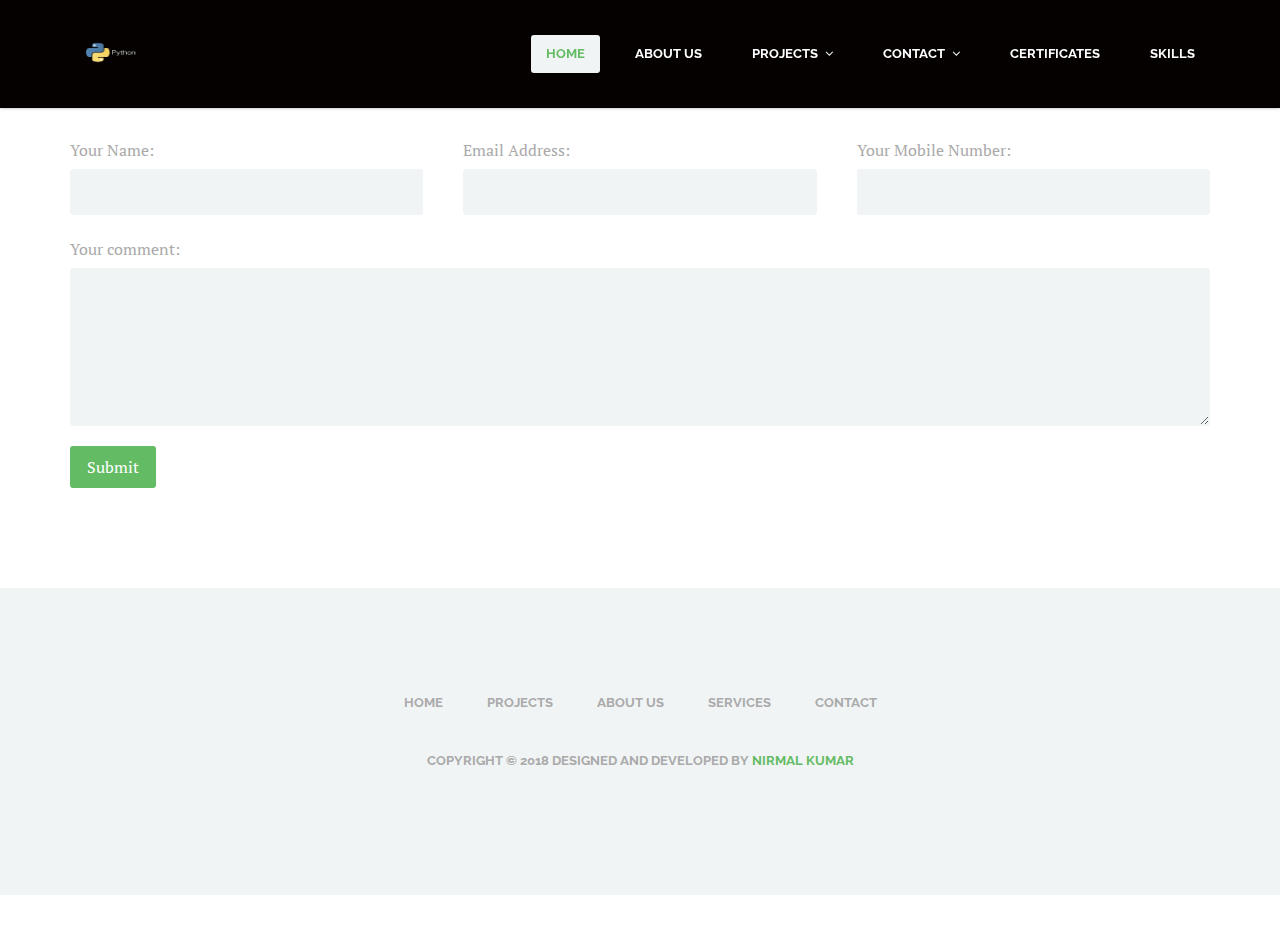
==== certificate.html @ b0254607 "first commit" ====
<!DOCTYPE html>
<html lang="en-US">
<head>
    <meta charset="UTF-8">
    <meta name="viewport" content="width=device-width, initial-scale=1 maximum-scale=1">
    <title>MY-portfolio</title>
    <meta name="keywords" content="">
	<meta name="description" content="">
    <meta name="author" content="dhirsingh.com">
    
	<!-- Google Fonts -->
	<link rel="stylesheet" href="https://cdnjs.cloudflare.com/ajax/libs/font-awesome/6.5.1/css/all.min.css" integrity="sha512-DTOQO9RWCH3ppGqcWaEA1BIZOC6xxalwEsw9c2QQeAIftl+Vegovlnee1c9QX4TctnWMn13TZye+giMm8e2LwA==" crossorigin="anonymous" referrerpolicy="no-referrer" />
	<link href="http://fonts.googleapis.com/css?family=PT+Serif:400,700,400italic,700itali" rel="stylesheet">
	<link href="http://fonts.googleapis.com/css?family=Raleway:400,900,800,700,500,200,100,600" rel="stylesheet">

	<!-- Stylesheets -->
	<link rel="stylesheet" href="./bootstrap/bootstrap.css">
	<link rel="stylesheet" href="./css/misc.css">
	<link rel="stylesheet" href="./css/green-scheme.css">
	
	<!-- JavaScripts -->
	<script src="./js/jquery-1.10.2.min.js"></script>
	<script src="./js/jquery-migrate-1.2.1.min.js"></script>

	<link rel="shortcut icon" href="./images//includes/Python-01 (2).png" type="image/x-icon" />

</head>
<body>

	<div class="confetti">
		<div class="confetti-piece"></div>
		<div class="confetti-piece"></div>
		<div class="confetti-piece"></div>
		<div class="confetti-piece"></div>
		<div class="confetti-piece"></div>
		<div class="confetti-piece"></div>
		<div class="confetti-piece"></div>
		<div class="confetti-piece"></div>
		<div class="confetti-piece"></div>
		<div class="confetti-piece"></div>
		<div class="confetti-piece"></div>
		<div class="confetti-piece"></div>
		<div class="confetti-piece"></div>
	</div>

    <div id="responsive_menu" class="responsive_menu" style="display: none;">
        <ul class="main_menu">
            <li><a href="index.html">Home</a></li>
            <li><a href="#">My-projects</a>
				<li><a href="#about">About-us</a>
            	<ul>
            		<li><a href="#">Excel</a></li>
            		<li><a href="#">Power-Bi</a></li>
            		<li><a href="#">Python</a></li>
            	</ul>
            </li>
            <li><a href="#">How to reach-</a>
				<ul>
					<li><a href="mailto:sjoni6168@gmail.com">Email</a></li>
				<li><a href="tel:7742870218">Call</a></li>
              <li><a href="whatsapp://send?text=hye dhirender singh..!&phone=+917742870218">Whatsapp</a></li>
				</ul>
            </li>
            <li><a href="./certificate.html">Certificates</a></li>
            <li><a href="#skills">Skills</a></li>
        </ul> 
    </div> 

	<header class="site-header clearfix">
		<div class="container">

			<div class="row">

				<div class="col-md-12">

					<div class="pull-left logo">
						<a href="index.html">
							<img style="width: 83px;
							height: 34px " src="./images/logoMain.png" alt="img">
						</a>
					</div>

					<div class="main-navigation pull-right">

						<nav class="main-nav visible-md visible-lg">
							<ul class="sf-menu">
								<li class="active"><a href="index.html">Home</a></li>
								<li><a href="#about">About us</a></li>
					            <li><a href="#">Projects</a>
					            	<ul>
					            		<li><a href="#">Excel-project</a></li>
					            		<li><a href="#">Python-project</a></li>
					            		<li><a href="#">Power-Bi projects</a></li>
					            	</ul>
					            </li>
					            <li><a href="#">Contact</a>
									<ul>
										<li><a href="mailto:sjoni6168@gmail.com">Email</a></li>
										<li><a href="tel:7742870218">Call</a></li>
                                        <li><a href="whatsapp://send?text=hye i am dhirender singh..!&phone=+917742870218">Whatsapp</a></li>
									</ul>
					            </li>
					            <li><a href="./certificate.html">Certificates</a></li>
					            <li><a href="#skills">Skills</a></li>
							</ul> 
						</nav> 

						
					    <div class="responsive-navigation visible-sm visible-xs">
					        <a id="open" onclick="Open()"  class="menu-toggle-btn">
					            <i class="fa fa-bars"></i>
					        </a>
							<a id="close" style="display: none;" onclick="Close()" class="menu-toggle-btn">
								<i class="fa-solid fa-xmark"></i>
					        </a>
					    </div> 

					</div> 

				</div> 

			</div> 

		</div>
	</header>
	
	  <section style="margin-top: 50px;" id="enquiry">
		<div class="container">
			<div class="row">
				<div class="col-md-12">
					<div class="comment-form">
						<h3 style="font-weight: 700;">Leave a Enquiry..</h3>
						<div class="widget-inner">
							<form action="mailto:sjoni6168@gmail.com" method="post" enctype="text/plain">
							<div class="row">
								<div class="col-md-4">
									<p>
										<label for="name-id">Your Name:</label>
										<input type="text" id="name-id" name="name: ">
									</p>
								</div>
								<div class="col-md-4">
									<p>
										<label for="email-id">Email Address:</label>
										<input type="text" id="email-id" name="email: ">
									</p>
								</div>
								<div class="col-md-4">
									<p>
										<label for="site-id">Your Mobile Number:</label>
										<input type="text" id="site-id" name="Mobile number: ">
									</p>
								</div>
							</div>
							<div class="row">
								<div class="col-md-12">
									<p>
										<label for="comment">Your comment:</label>
										<textarea name="comment" id="comment" rows="5"></textarea>
									</p>
								</div>
							</div>
							<div class="row">
								<div class="col-md-12">
									<input class="mainBtn" type="submit"  value="Submit" id="submit">
								</div>
							</div>
							</form>
						</div> <!-- /.widget-inner -->
					</div> <!-- /.widget-main -->
				</div> <!-- /.col-md-12 -->
			</div> <!-- /.row -->
		</div> <!-- /.col-md-8 -->
	</div>
	  </section>
	  

	<footer  class="site-footer">
		<div class="container">
			<div class="row">
				<div class="col-md-12">
					<nav class="footer-nav clearfix">
						<ul class="footer-menu">
							<li><a href="index.html">Home</a></li>
							<li><a href="#">Projects</a></li>
							<li><a href="#">About us</a></li>
							<li><a href="#">Services</a></li>
							<li><a href="tel:7742870218">Contact</a></li>
						</ul> <!-- /.footer-menu -->
					</nav> <!-- /.footer-nav -->
				</div> <!-- /.col-md-12 -->
			</div> <!-- /.row -->
			<div class="row">
				<div class="col-md-12">
					<p class="copyright-text">Copyright &copy; 2018 Designed And Developed by <a href="tel:8053088725">Nirmal kumar</a></p>
				</div> <!-- /.col-md-12 -->
			</div> <!-- /.row -->
		</div> <!-- /.container -->
	</footer> <!-- /.site-footer -->
	<script>
		function Open(){
			const opendata = document.getElementById("open")
			const closedata = document.getElementById("close")
			const data = document.getElementById("responsive_menu")
			data.style.display = "block"
		  closedata.style.display = "block"
		  opendata.style.display = "none"
		  
		}

		function Close(){
			const opendata = document.getElementById("open")
			const closedata = document.getElementById("close")
			const data = document.getElementById("responsive_menu")
			data.style.display = "none"
			closedata.style.display = "none"
			opendata.style.display = "block"
			
		}

	</script>
	<script src="js/min/plugins.min.js"></script>
	<script src="js/min/medigo-custom.min.js"></script>
</body>
</html>
---- css/misc.css ----
.owl-carousel .owl-wrapper:after{content:".";display:block;clear:both;visibility:hidden;line-height:0;height:0}.owl-carousel{display:none;position:relative;width:100%;-ms-touch-action:pan-y}.owl-carousel .owl-wrapper{display:none;position:relative;-webkit-transform:translate3d(0px, 0px, 0px)}.owl-carousel .owl-wrapper-outer{overflow:hidden;position:relative;width:100%}.owl-carousel .owl-wrapper-outer.autoHeight{-webkit-transition:height 500ms ease-in-out;-moz-transition:height 500ms ease-in-out;-ms-transition:height 500ms ease-in-out;-o-transition:height 500ms ease-in-out;transition:height 500ms ease-in-out}.owl-carousel .owl-item{float:left}.owl-controls .owl-page,.owl-controls .owl-buttons div{cursor:pointer}.owl-controls{-webkit-user-select:none;-khtml-user-select:none;-moz-user-select:none;-ms-user-select:none;user-select:none;-webkit-tap-highlight-color:transparent}.grabbing{cursor:url(../images/grabbing.png) 8 8,move}.owl-carousel .owl-wrapper,.owl-carousel .owl-item{-webkit-backface-visibility:hidden;-moz-backface-visibility:hidden;-ms-backface-visibility:hidden;-webkit-transform:translate3d(0, 0, 0);-moz-transform:translate3d(0, 0, 0);-ms-transform:translate3d(0, 0, 0)}.owl-theme .owl-controls{margin-top:10px;text-align:center}.owl-theme .owl-controls .owl-buttons div{color:#31373a;display:inline-block;zoom:1;*display:inline;background:#fff;filter:Alpha(Opacity=30);opacity:0.3;-webkit-transition:all 0.2s ease-in-out;-moz-transition:all 0.2s ease-in-out;-ms-transition:all 0.2s ease-in-out;-o-transition:all 0.2s ease-in-out;transition:all 0.2s ease-in-out}.owl-theme .owl-controls.clickable .owl-buttons div:hover{filter:Alpha(Opacity=100);opacity:1;text-decoration:none}.owl-theme .owl-controls .owl-page{display:inline-block;zoom:1;*display:inline}.owl-theme .owl-controls .owl-page span{display:block;width:12px;height:12px;margin:5px 7px;filter:Alpha(Opacity=50);opacity:0.5;-webkit-border-radius:20px;-moz-border-radius:20px;border-radius:20px;background:#869791}.owl-theme .owl-controls .owl-page.active span,.owl-theme .owl-controls.clickable .owl-page:hover span{filter:Alpha(Opacity=100);opacity:1}.owl-theme .owl-controls .owl-page span.owl-numbers{height:auto;width:auto;color:#FFF;padding:2px 10px;font-size:12px;-webkit-border-radius:30px;-moz-border-radius:30px;border-radius:30px}.owl-item.loading{min-height:150px;background:url(../images/AjaxLoader.gif) no-repeat center center}.owl-origin{-webkit-perspective:1200px;-webkit-perspective-origin-x:50%;-webkit-perspective-origin-y:50%;-moz-perspective:1200px;-moz-perspective-origin-x:50%;-moz-perspective-origin-y:50%;perspective:1200px}.owl-fade-out{z-index:10;-webkit-animation:fadeOut .7s both ease;-moz-animation:fadeOut .7s both ease;animation:fadeOut .7s both ease}.owl-fade-in{-webkit-animation:fadeIn .7s both ease;-moz-animation:fadeIn .7s both ease;animation:fadeIn .7s both ease}.owl-backSlide-out{-webkit-animation:backSlideOut 1s both ease;-moz-animation:backSlideOut 1s both ease;animation:backSlideOut 1s both ease}.owl-backSlide-in{-webkit-animation:backSlideIn 1s both ease;-moz-animation:backSlideIn 1s both ease;animation:backSlideIn 1s both ease}.owl-goDown-out{-webkit-animation:scaleToFade .7s ease both;-moz-animation:scaleToFade .7s ease both;animation:scaleToFade .7s ease both}.owl-goDown-in{-webkit-animation:goDown .6s ease both;-moz-animation:goDown .6s ease both;animation:goDown .6s ease both}.owl-fadeUp-in{-webkit-animation:scaleUpFrom .5s ease both;-moz-animation:scaleUpFrom .5s ease both;animation:scaleUpFrom .5s ease both}.owl-fadeUp-out{-webkit-animation:scaleUpTo .5s ease both;-moz-animation:scaleUpTo .5s ease both;animation:scaleUpTo .5s ease both}@-webkit-keyframes empty{0%{opacity:1}}@-moz-keyframes empty{0%{opacity:1}}@keyframes empty{0%{opacity:1}}@-webkit-keyframes fadeIn{0%{opacity:0}100%{opacity:1}}@-moz-keyframes fadeIn{0%{opacity:0}100%{opacity:1}}@keyframes fadeIn{0%{opacity:0}100%{opacity:1}}@-webkit-keyframes fadeOut{0%{opacity:1}100%{opacity:0}}@-moz-keyframes fadeOut{0%{opacity:1}100%{opacity:0}}@keyframes fadeOut{0%{opacity:1}100%{opacity:0}}@-webkit-keyframes backSlideOut{25%{opacity:.5;-webkit-transform:translateZ(-500px)}75%{opacity:.5;-webkit-transform:translateZ(-500px) translateX(-200%)}100%{opacity:.5;-webkit-transform:translateZ(-500px) translateX(-200%)}}@-moz-keyframes backSlideOut{25%{opacity:.5;-moz-transform:translateZ(-500px)}75%{opacity:.5;-moz-transform:translateZ(-500px) translateX(-200%)}100%{opacity:.5;-moz-transform:translateZ(-500px) translateX(-200%)}}@keyframes backSlideOut{25%{opacity:.5;transform:translateZ(-500px)}75%{opacity:.5;transform:translateZ(-500px) translateX(-200%)}100%{opacity:.5;transform:translateZ(-500px) translateX(-200%)}}@-webkit-keyframes backSlideIn{0%,25%{opacity:.5;-webkit-transform:translateZ(-500px) translateX(200%)}75%{opacity:.5;-webkit-transform:translateZ(-500px)}100%{opacity:1;-webkit-transform:translateZ(0) translateX(0)}}@-moz-keyframes backSlideIn{0%,25%{opacity:.5;-moz-transform:translateZ(-500px) translateX(200%)}75%{opacity:.5;-moz-transform:translateZ(-500px)}100%{opacity:1;-moz-transform:translateZ(0) translateX(0)}}@keyframes backSlideIn{0%,25%{opacity:.5;transform:translateZ(-500px) translateX(200%)}75%{opacity:.5;transform:translateZ(-500px)}100%{opacity:1;transform:translateZ(0) translateX(0)}}@-webkit-keyframes scaleToFade{to{opacity:0;-webkit-transform:scale(0.8)}}@-moz-keyframes scaleToFade{to{opacity:0;-moz-transform:scale(0.8)}}@keyframes scaleToFade{to{opacity:0;transform:scale(0.8)}}@-webkit-keyframes goDown{from{-webkit-transform:translateY(-100%)}}@-moz-keyframes goDown{from{-moz-transform:translateY(-100%)}}@keyframes goDown{from{transform:translateY(-100%)}}@-webkit-keyframes scaleUpFrom{from{opacity:0;-webkit-transform:scale(1.5)}}@-moz-keyframes scaleUpFrom{from{opacity:0;-moz-transform:scale(1.5)}}@keyframes scaleUpFrom{from{opacity:0;transform:scale(1.5)}}@-webkit-keyframes scaleUpTo{to{opacity:0;-webkit-transform:scale(1.5)}}@-moz-keyframes scaleUpTo{to{opacity:0;-moz-transform:scale(1.5)}}@keyframes scaleUpTo{to{opacity:0;transform:scale(1.5)}}.bx-wrapper{position:relative;margin:0 auto;padding:0;*zoom:1}.bx-wrapper img{max-width:100%;display:block}.bx-wrapper .bx-viewport{left:-5px}.bx-wrapper .bx-pager,.bx-wrapper .bx-controls-auto{position:absolute;width:100%}.bx-wrapper .bx-loading{min-height:50px;height:100%;width:100%;position:absolute;top:0;left:0;z-index:2000}.bx-wrapper .bx-pager{text-align:center}.bx-wrapper .bx-pager .bx-pager-item,.bx-wrapper .bx-controls-auto .bx-controls-auto-item{display:inline-block;*zoom:1;*display:inline}.bx-wrapper .bx-controls.bx-has-controls-auto.bx-has-pager .bx-pager{text-align:left;width:80%}.bx-wrapper .bx-controls.bx-has-controls-auto.bx-has-pager .bx-controls-auto{right:0;width:35px}/*! fancyBox v2.1.5 fancyapps.com | fancyapps.com/fancybox/#license */.fancybox-wrap,.fancybox-skin,.fancybox-outer,.fancybox-inner,.fancybox-image,.fancybox-wrap iframe,.fancybox-wrap object,.fancybox-nav,.fancybox-nav span,.fancybox-tmp{padding:0;margin:0;border:0;outline:none;vertical-align:top}.fancybox-wrap{position:absolute;top:0;left:0;z-index:99999}.fancybox-skin{position:relative;background:#fff;color:#444;text-shadow:none}.fancybox-opened{z-index:99999}.fancybox-outer,.fancybox-inner{position:relative}.fancybox-inner{overflow:hidden}.fancybox-type-iframe .fancybox-inner{-webkit-overflow-scrolling:touch}.fancybox-error{color:#444;font:14px/20px "Helvetica Neue",Helvetica,Arial,sans-serif;margin:0;padding:5px;white-space:nowrap}.fancybox-image,.fancybox-iframe{display:block;width:100%;height:100%}.fancybox-image{max-width:100%;max-height:100%}#fancybox-loading,.fancybox-close,.fancybox-prev span,.fancybox-next span{background-image:url("../images/fancybox_sprite.png")}#fancybox-loading{position:fixed;top:50%;left:50%;margin-top:-22px;margin-left:-22px;background-position:0 -108px;opacity:0.8;cursor:pointer;z-index:99999}#fancybox-loading div{width:44px;height:44px;background:url("../images/fancybox_loading.gif") center center no-repeat}.fancybox-close{position:absolute;top:-18px;right:-18px;width:36px;height:36px;cursor:pointer;z-index:99999}.fancybox-nav{position:absolute;top:0;width:40%;height:100%;cursor:pointer;text-decoration:none;background:transparent url("../images/blank.gif");-webkit-tap-highlight-color:transparent;z-index:99999}.fancybox-prev{left:0}.fancybox-next{right:0}.fancybox-nav span{position:absolute;top:50%;width:36px;height:34px;margin-top:-18px;cursor:pointer;z-index:99999;visibility:hidden}.fancybox-prev span{left:10px;background-position:0 -36px}.fancybox-next span{right:10px;background-position:0 -72px}.fancybox-nav:hover span{visibility:visible}.fancybox-tmp{position:absolute;top:-99999px;left:-99999px;visibility:hidden;max-width:99999px;max-height:99999px;overflow:visible !important}.fancybox-lock{overflow:hidden !important;width:auto}.fancybox-lock body{overflow:hidden !important}.fancybox-lock-test{overflow-y:hidden !important}.fancybox-overlay{position:absolute;top:0;left:0;overflow:hidden;display:none;z-index:99998;background:rgba(0,0,0,0.9)}.fancybox-overlay-fixed{position:fixed;bottom:0;right:0}.fancybox-lock .fancybox-overlay{overflow:auto;overflow-y:scroll}.fancybox-title{visibility:hidden;font-weight:normal;position:relative;text-shadow:none;z-index:99999}.fancybox-opened .fancybox-title{visibility:visible}.fancybox-title-float-wrap{position:absolute;bottom:0;right:50%;margin-bottom:-35px;z-index:99999;text-align:center}.fancybox-title-float-wrap .child{display:inline-block;margin-right:-100%;padding:2px 20px;background:transparent;background:rgba(0,0,0,0.8);color:#FFF;font-weight:bold;line-height:24px;white-space:nowrap}.fancybox-title-outside-wrap{position:relative;margin-top:10px;color:#fff}.fancybox-title-inside-wrap{padding-top:10px}.fancybox-title-over-wrap{position:absolute;bottom:0;left:0;color:#fff;padding:10px;background:#000;background:rgba(0,0,0,0.8)}@media only screen and (-webkit-min-device-pixel-ratio: 1.5), only screen and (min--moz-device-pixel-ratio: 1.5), only screen and (min-device-pixel-ratio: 1.5){#fancybox-loading,.fancybox-close,.fancybox-prev span,.fancybox-next span{background-image:url("../images/fancybox_sprite@2x.png");background-size:44px 152px}#fancybox-loading div{background-image:url("../images/fancybox_loading@2x.gif");background-size:24px 24px}}.flex-container a:active,.flexslider a:active,.flex-container a:focus,.flexslider a:focus{outline:none}.slides,.flex-control-nav,.flex-direction-nav{margin:0;padding:0;list-style:none}@font-face{font-family:'FontAwesome';src:url("../bootstrap/fonts/fontawesome-webfont.eot");src:url("../bootstrap/fonts/fontawesome-webfont.eot?#iefix") format("embedded-opentype"),url("../bootstrap/fonts/fontawesome-webfont.woff") format("woff"),url("../bootstrap/fonts/fontawesome-webfont.ttf") format("truetype"),url("../bootstrap/fonts/fontawesome-webfont.svg#fontawesome-webfont") format("svg");font-weight:normal;font-style:normal}.flexslider{margin:0;padding:0}.flexslider .slides>li{display:none;-webkit-backface-visibility:hidden}.flexslider .slides img{width:100%;display:block}.flex-pauseplay span{text-transform:capitalize}.slides:after{content:"\0020";display:block;clear:both;visibility:hidden;line-height:0;height:0}html[xmlns] .slides{display:block}* html .slides{height:1%}.no-js .slides>li:first-child{display:block}.flexslider{position:relative;zoom:1}.flex-viewport{max-height:2000px;-webkit-transition:all 1s ease;-moz-transition:all 1s ease;-o-transition:all 1s ease;transition:all 1s ease}.loading .flex-viewport{max-height:300px}.flexslider .slides{zoom:1}.carousel li{margin-right:5px}.flex-direction-nav{*height:0}.flex-direction-nav a{display:block;margin:-22px 0 0;position:absolute;top:50%;z-index:10;cursor:pointer}.flex-direction-nav .flex-prev{left:0px}.flex-direction-nav .flex-next{right:0px;text-align:right}.flexslider:hover .flex-prev{opacity:1;left:0}.flexslider:hover .flex-next{opacity:1;right:0}.flexslider:hover .flex-next:hover,.flexslider:hover .flex-prev:hover{opacity:1}.flex-direction-nav .flex-disabled{opacity:0 !important;filter:alpha(opacity=0);cursor:default}.flex-direction-nav a:before{font-family:"FontAwesome";font-size:40px;display:inline-block;content:'\f104'}.flex-direction-nav a.flex-next:before{content:'\f105'}.flex-pauseplay a{display:block;width:20px;height:20px;position:absolute;bottom:5px;left:10px;opacity:0.8;z-index:10;overflow:hidden;cursor:pointer;color:#000}.flex-pauseplay a:before{font-family:"FontAwesome";font-size:20px;display:inline-block;content:'\f004'}.flex-pauseplay a:hover{opacity:1}.flex-pauseplay a.flex-play:before{content:'\f003'}.flex-control-nav{width:100%;position:absolute;bottom:-40px;text-align:center}.flex-control-nav li{margin:0 6px;display:inline-block;zoom:1;*display:inline}.flex-control-paging li a{width:11px;height:11px;display:block;background:#666;background:rgba(0,0,0,0.5);cursor:pointer;text-indent:-9999px;-webkit-border-radius:20px;-moz-border-radius:20px;-o-border-radius:20px;border-radius:20px;-webkit-box-shadow:inset 0 0 3px rgba(0,0,0,0.3);-moz-box-shadow:inset 0 0 3px rgba(0,0,0,0.3);-o-box-shadow:inset 0 0 3px rgba(0,0,0,0.3);box-shadow:inset 0 0 3px rgba(0,0,0,0.3)}.flex-control-paging li a:hover{background:#333;background:rgba(0,0,0,0.7)}.flex-control-paging li a.flex-active{background:#000;background:rgba(0,0,0,0.9);cursor:default}.flex-control-thumbs{margin:5px 0 0;position:static;overflow:hidden}.flex-control-thumbs li{width:25%;float:left;margin:0}.flex-control-thumbs img{width:100%;display:block;opacity:.7;cursor:pointer}.flex-control-thumbs img:hover{opacity:1}.flex-control-thumbs .flex-active{opacity:1;cursor:default}@media screen and (max-width: 860px){.flex-direction-nav .flex-prev{opacity:1;left:10px}.flex-direction-nav .flex-next{opacity:1;right:10px}}
---- css/green-scheme.css ----
html{scroll-behavior: smooth;}


/* celbrate................................ */
.confetti {
  display: flex;
  justify-content: center;
  align-items: center;
  position: absolute;
  width: 100%;
  height: 100%;
  overflow: hidden;
  z-index: 1000;
}
.confetti-piece {
  position: absolute;
  width: 10px;
  height: 30px;
  background: #ffd300;
  top: 0;
  opacity: 0;
}
.confetti-piece:nth-child(1) {
  left: 7%;
  -webkit-transform: rotate(-40deg);
  -webkit-animation: makeItRain 1000ms infinite ease-out;
  -webkit-animation-delay: 182ms;
  -webkit-animation-duration: 1116ms;
}
.confetti-piece:nth-child(2) {
  left: 14%;
  -webkit-transform: rotate(4deg);
  -webkit-animation: makeItRain 1000ms infinite ease-out;
  -webkit-animation-delay: 161ms;
  -webkit-animation-duration: 1076ms;
}
.confetti-piece:nth-child(3) {
  left: 21%;
  -webkit-transform: rotate(-51deg);
  -webkit-animation: makeItRain 1000ms infinite ease-out;
  -webkit-animation-delay: 481ms;
  -webkit-animation-duration: 1103ms;
}
.confetti-piece:nth-child(4) {
  left: 28%;
  -webkit-transform: rotate(61deg);
  -webkit-animation: makeItRain 1000ms infinite ease-out;
  -webkit-animation-delay: 334ms;
  -webkit-animation-duration: 708ms;
}
.confetti-piece:nth-child(5) {
  left: 35%;
  -webkit-transform: rotate(-52deg);
  -webkit-animation: makeItRain 1000ms infinite ease-out;
  -webkit-animation-delay: 302ms;
  -webkit-animation-duration: 776ms;
}
.confetti-piece:nth-child(6) {
  left: 42%;
  -webkit-transform: rotate(38deg);
  -webkit-animation: makeItRain 1000ms infinite ease-out;
  -webkit-animation-delay: 180ms;
  -webkit-animation-duration: 1168ms;
}
.confetti-piece:nth-child(7) {
  left: 49%;
  -webkit-transform: rotate(11deg);
  -webkit-animation: makeItRain 1000ms infinite ease-out;
  -webkit-animation-delay: 395ms;
  -webkit-animation-duration: 1200ms;
}
.confetti-piece:nth-child(8) {
  left: 56%;
  -webkit-transform: rotate(49deg);
  -webkit-animation: makeItRain 1000ms infinite ease-out;
  -webkit-animation-delay: 14ms;
  -webkit-animation-duration: 887ms;
}
.confetti-piece:nth-child(9) {
  left: 63%;
  -webkit-transform: rotate(-72deg);
  -webkit-animation: makeItRain 1000ms infinite ease-out;
  -webkit-animation-delay: 149ms;
  -webkit-animation-duration: 805ms;
}
.confetti-piece:nth-child(10) {
  left: 70%;
  -webkit-transform: rotate(10deg);
  -webkit-animation: makeItRain 1000ms infinite ease-out;
  -webkit-animation-delay: 351ms;
  -webkit-animation-duration: 1059ms;
}
.confetti-piece:nth-child(11) {
  left: 77%;
  -webkit-transform: rotate(4deg);
  -webkit-animation: makeItRain 1000ms infinite ease-out;
  -webkit-animation-delay: 307ms;
  -webkit-animation-duration: 1132ms;
}
.confetti-piece:nth-child(12) {
  left: 84%;
  -webkit-transform: rotate(42deg);
  -webkit-animation: makeItRain 1000ms infinite ease-out;
  -webkit-animation-delay: 464ms;
  -webkit-animation-duration: 776ms;
}
.confetti-piece:nth-child(13) {
  left: 91%;
  -webkit-transform: rotate(-72deg);
  -webkit-animation: makeItRain 1000ms infinite ease-out;
  -webkit-animation-delay: 429ms;
  -webkit-animation-duration: 818ms;
}
.confetti-piece:nth-child(odd) {
  background: #7431e8;
}
.confetti-piece:nth-child(even) {
  z-index: 1;
}
.confetti-piece:nth-child(4n) {
  width: 5px;
  height: 12px;
  -webkit-animation-duration: 2000ms;
}
.confetti-piece:nth-child(3n) {
  width: 3px;
  height: 10px;
  -webkit-animation-duration: 2500ms;
  -webkit-animation-delay: 1000ms;
}
.confetti-piece:nth-child(4n-7) {
background: red;
}
@-webkit-keyframes makeItRain {
  from {opacity: 0;}
  50% {opacity: 1;}
  to {-webkit-transform: translateY(350px);}
}

:root {--header-height: 3rem;
  --font-semi: 600;
  --hue-color: 224;
  --first-color: #f43e3e;
  --second-color: #300d0d;
  --body-font: 'Poppins', sans-serif;
  --big-font-size: 2rem;
  --h2-font-size: 1.25rem;
  --normal-font-size: 0.938rem;
  --smaller-font-size: 0.75rem;
  --mb-2: 1rem;
  --mb-4: 2rem;
  --mb-5: 2.5rem;
  --mb-6: 3rem;
  --z-back: -10;
  --z-fixed: 100;}
/* skilss ..........................*/
.skills__container {
  row-gap: 2rem;
  text-align: center;
}
.skills__subtitle {
  margin-bottom: var(--mb-2);
}
.skills__text {
  margin-bottom: var(--mb-4);
}
.skills__data {
  display: flex;
  justify-content: space-between;
  align-items: center;
  position: relative;
  font-weight: var(--font-semi);
  padding: 0.5rem 1rem;
  margin-bottom: var(--mb-4);
  border-radius: 0.5rem;
  box-shadow: 0px 4px 25px rgba(14, 36, 49, 0.15);
}
.skills__icon {
  font-size: 2rem;
  margin-right: var(--mb-2);
  color: var(--first-color);
}
.skills__names {
  display: flex;
  align-items: center;
}
.skills__bar {
  position: absolute;
  left: 0;
  bottom: 0;
  background-color: var(--first-color);
  height: 0.25rem;
  border-radius: 0.5rem;
  z-index: var(--z-back);
}
.skills__html {
  width: 95%;
}
.skills__css {
  width: 85%;
}
.skills__js {
  width: 65%;
}
.skills__ux {
  width: 85%;
}
.skills__img {
  border-radius: 0.5rem;
}

body {
  background: white;
  font-size: 16px;
  font-family: "PT Serif", Georgia, serif;
  font-weight: normal;
  font-style: normal;
  line-height: 28px;
  color: #777777;
  -webkit-font-smoothing: antialiased;
  -webkit-text-size-adjust: 100%;
}

h1, h2, h3, h4, h5, h6 {
  color: #31373a;
  font-family: "Raleway", sans-serif;
  font-weight: normal;
}

h1 a, h2 a, h3 a,
h4 a, h5 a, h6 a {
  font-weight: inherit;
}

h1 {
  font-size: 36px;
}

h2 {
  font-size: 30px;
}

h3 {
  font-size: 24px;
}

h4 {
  line-height: 1.7;
  font-size: 20px;
}

h5 {
  font-size: 16px;
}

h6 {
  font-size: 14px;
}

p {
  margin: 0 0 20px 0;
}
p img {
  margin: 0;
}
p.lead {
  font-size: 28px;
  line-height: 36px;
}

em, i {
  font-style: italic;
}

strong, b {
  font-weight: bold;
  color: #31373a;
}

a, a:visited {
  color: #63bc63;
  text-decoration: none !important;
  outline: 0;
}

a:hover, a:focus, a:active {
  color: #777777;
}

p a, p a:visited {
  line-height: inherit;
}

::-moz-selection {
  background-color: #d3dde0;
  text-shadow: none;
}

::-webkit-selection {
  background-color: #d3dde0;
  text-shadow: none;
}

::selection {
  background-color: #d3dde0;
  text-shadow: none;
}

img::selection {
  background-color: transparent;
}

img::-moz-selection {
  background-color: transparent;
}

.subtract-bottom {
  margin-bottom: -40px !important;
}

.remove-bottom {
  margin-bottom: 0 !important;
}

.half-bottom {
  margin-bottom: 20px !important;
}

.add-bottom {
  margin-bottom: 40px !important;
}

*, *:before, *:after {
  -moz-box-sizing: border-box;
  -webkit-box-sizing: border-box;
  box-sizing: border-box;
}

*:focus {
  outline: 0;
}

.footer-menu, .copyright-text {
  text-align: center;
}

.main-nav ul, .main_menu, .main_menu li ul, #filters, .pages, .project-single .meta-post, .archive-wrapper .archive-list, .categories ul, .thumbs, .footer-menu {
  list-style: none;
  padding: 0;
  margin: 0;
}

a, a:visited {
  -webkit-transition: all 150ms ease-in;
  -moz-transition: all 150ms ease-in;
  -o-transition: all 150ms ease-in;
  transition: all 150ms ease-in;
}

.service-section, .first-widget {
  position: relative;
  margin-top: 108px;
}

.light-content, #blogPosts {
  margin-top: 100px;
}

/*------------------------------------------------------
	HEADER STYLES 
--------------------------------------------------------*/
.site-header {
  position: fixed;
  top: 0;
  left: 0;
  width: 100%;
  background: white;
  box-shadow: rgba(0, 0, 0, 0.35) 0px 0px 3px;
  -moz-box-shadow: rgba(0, 0, 0, 0.35) 0px 0px 3px;
  -webkit-box-shadow: rgba(0, 0, 0, 0.35) 0px 0px 3px;
  z-index: 9999;
  padding: 35px 0;
  overflow: visible;
  transition: padding 0.3s ease-in-out;
  -moz-transition: padding 0.3s ease-in-out;
  -webkit-transition: padding 0.3s ease-in-out;
  background-color: #050101;;
}

.site-header.site-header-shrink {
  padding: 17px 0;
}

.main-nav ul li {
  float: left;
  display: block;
  margin-left: 20px;
  position: relative;
}
.main-nav ul li a {
  color: #ffffff;
  font-size: 13px;
  font-weight: 700;
  text-transform: uppercase;
  font-family: "Raleway", sans-serif;
  padding: 5px 15px;
  display: block;
  -webkit-border-radius: 3px;
  -moz-border-radius: 3px;
  -ms-border-radius: 3px;
  -o-border-radius: 3px;
  border-radius: 3px;
}
.main-nav ul li a:hover {
  color: #63bc63;
}
.main-nav ul li a i {
  margin-left: 7px;
}
.main-nav ul li.active a {
  color: #63bc63;
  background-color: #f1f4f5;
}
.main-nav ul li ul {
  display: none;
  top: 100%;
  left: 0;
  margin-top: 5px;
  position: absolute;
  width: 220px;
  background-color: white;
  border: 2px solid #f1f4f5;
}
.main-nav ul li ul li {
  margin-left: 0;
  width: 100%;
  border-bottom: 1px solid #dce4e6;
}
.main-nav ul li ul li:last-child {
  border-bottom: none;
}
.main-nav ul li ul li a {
  background-color: transparent !important;
  color: #777777 !important;
  text-transform: capitalize;
  font-weight: 600;
}
.main-nav ul li ul li a:hover {
  color: #63bc63 !important;
}
.main-nav ul li ul li:last-child a {
  border-bottom: none;
}

a.menu-toggle-btn {
  float: right;
  margin-right: 20px;
  color: #ffffff;
  font-size: 14px;
  display: block;
}
a.menu-toggle-btn i {
  font-size: 18px;
}

.main_menu li {
  border-bottom: 1px solid #485156;
  padding: 10px 0;
}
.main_menu li:first-child {
  padding-top: 0;
}
.main_menu li:last-child {
  border-bottom: none;
  padding-bottom: 0;
}
.main_menu li a {
  font-size: 14px;
  font-family: "Raleway", sans-serif;
  color: #bfbfbf;
  font-weight: 500;
}
.main_menu li ul li {
  margin-left: 20px;
}
.main_menu li ul li:first-child {
  border-top: 1px solid #485156;
  padding-top: 8px;
  margin-top: 10px;
}
.main_menu li ul li:before {
  content: '-';
  color: gray;
  margin-right: 10px;
}

.responsive_menu {
  padding: 20px;
  background-color: rgba(49, 55, 58, 0.98);

  position: relative;
  z-index: 9999;
}

/*------------------------------------------------------
	General Styling 
--------------------------------------------------------*/
.light-content {
  background-color: white;
  width: 100%;
}

.dark-content {
  background-color: #31373a;
  width: 100%;
  padding: 70px 0 80px 0;
}
.dark-content .section-header .section-title {
  color: white;
}
.dark-content .section-header .section-desc {
  color: #939ea4;
}

.section-header {
  padding-bottom: 70px;
  text-align: center;
}
.section-header .section-title {
  font-size: 30px;
  font-weight: 600;
}

.larger-text {
  font-size: 18px;
  line-height: 36px;
}

.light-text {
  color: #aaaaaa;
}

.large-button {
  padding: 15px 20px;
  font-size: 12px;
  font-family: "Raleway", sans-serif;
  text-transform: uppercase;
  font-weight: 800;
  -webkit-border-radius: 2px;
  -moz-border-radius: 2px;
  -ms-border-radius: 2px;
  -o-border-radius: 2px;
  border-radius: 2px;
}

a.large-button.white-color {
  color: #31373a;
  background-color: white;
}

.main-button {
  padding: 12px 15px;
  font-size: 12px;
  font-family: "Raleway", sans-serif;
  text-transform: uppercase;
  font-weight: 700;
  -webkit-border-radius: 2px;
  -moz-border-radius: 2px;
  -ms-border-radius: 2px;
  -o-border-radius: 2px;
  border-radius: 2px;
}

a.main-button.accent-color {
  background-color: #63bc63;
  color: white;
}
a.main-button.accent-color:hover {
  background-color: #31373a;
}

.icon-button {
  margin-left: 15px;
}

.last-item-margin {
  margin-bottom: 100px;
}

label {
  font-weight: normal;
  color: #aaaaaa;
}

input, textarea {
  border: 0;
  color: #777777;
  padding: 8px 14px;
  background-color: #f1f4f5;
  border: 1px solid #f1f4f5;
  -webkit-border-radius: 3px;
  -moz-border-radius: 3px;
  -ms-border-radius: 3px;
  -o-border-radius: 3px;
  border-radius: 3px;
}

input:focus,
textarea:focus {
  background-color: white;
  border-color: #dce4e6;
}

.mainBtn {
  background-color: #63bc63;
  padding: 7px 17px;
  color: white;
  display: inline-block;
  -webkit-border-radius: 3px;
  -moz-border-radius: 3px;
  -ms-border-radius: 3px;
  -o-border-radius: 3px;
  border-radius: 3px;
  -webkit-transition: background 250ms ease-in;
  -moz-transition: background 250ms ease-in;
  -ms-transition: background 250ms ease-in;
  -o-transition: background 250ms ease-in;
  transition: background 250ms ease-in;
}
.mainBtn:hover {
  background-color: #71c271;
}

button {
  outline: 0;
  border: 0;
}

input.mainBtn:focus,
input.mainBtn {
  background-color: #63bc63;
  border: 0;
}

#homeIntro {
  background-image: url("../images/includes/homeintro.jpg");
}

#portfolio {
  background-image: url("../images/includes/portfolio.jpg");
}

#portfolioId {
  background-image: url("../images/includes/portfolioId.jpg");
}

#blogPosts {
  background-image: url("../images/includes/blogPosts.jpg");
}

#blog {
  background-image: url("../images/includes/blog.jpg");
}

#blogId {
  background-image: url("../images/includes/blogId.jpg");
  background-attachment: inherit;
}

#contact {
  background-image: url("../images/includes/contact.jpg");
}

.parallax {
  background-attachment: fixed;
  background-repeat: no-repeat;
  background-position: center center;
  background-size: cover;
  color: #fff;
  overflow: hidden;
}

.parallax-overlay {
  background-color: rgba(0, 0, 0, 0.65);
}

.pageTitle {
  padding-top: 70px;
  padding-bottom: 70px;
}

.page-title {
  color: white;
  margin: 5px 0 0 0;
  font-size: 30px;
  font-weight: 800;
}

.page-location {
  background-color: rgba(0, 0, 0, 0.4);
  display: inline-block;
  font-size: 14px;
  padding: 7px 12px;
  -webkit-border-radius: 3px;
  -moz-border-radius: 3px;
  -ms-border-radius: 3px;
  -o-border-radius: 3px;
  border-radius: 3px;
}

.home-intro-content {
  padding: 11em 0;
  text-align: center;
}
.home-intro-content h2 {
  font-size: 36px;
  font-weight: 800;
  color: white;
}
.home-intro-content p {
  margin: 55px 0;
  font-size: 18px;
  line-height: 32px;
}
.home-intro-content .large-button:hover {
  opacity: 0.8;
}

blockquote {
  margin: 30px 0;
  display: block;
  color: #aaaaaa;
}

/*------------------------------------------------------
	Call To Action 
--------------------------------------------------------*/
.cta {
  padding: 35px 0;
  border-bottom: 1px solid #dce4e6;
  text-align: center;
}
.cta .cta-title {
  display: inline-block;
  margin: 0 50px 0 0;
  font-size: 16px;
}

/*------------------------------------------------------
	Services Styling 
--------------------------------------------------------*/
.service-box-wrap {
  text-align: center;
  margin-bottom: 80px;
}

.service-icon-wrap {
  display: block;
}
.service-icon-wrap i {
  color: #63bc63;
}

.service-title {
  font-size: 18px;
  font-weight: 600;
  margin: 30px 0 20px 0;
}

/*------------------------------------------------------
	Portfolio Styling 
--------------------------------------------------------*/
.portfolio {
  margin-top: 40px;
}

#Grid .mix {
  display: none;
  opacity: 0;
}

#filters {
  margin: 100px 0 60px 0;
}
#filters li {
  display: inline;
  margin-right: 20px;
  cursor: pointer;
  color: #31373a;
}
#filters li:after {
  content: '/';
  color: #c3c3c3;
  margin-left: 20px;
}
#filters li:last-child:after {
  content: '';
}
#filters li.active {
  color: #63bc63;
}

.pages {
  margin: 20px 0 100px 0;
}
.pages li {
  display: inline;
  margin-right: 10px;
}
.pages li a {
  padding: 10px 12px;
  background-color: #f1f4f5;
  color: #31373a;
}
.pages li a.active {
  color: #63bc63;
}

/**** Isotope Filtering ****/
.isotope-item {
  z-index: 2;
}

.isotope-hidden.isotope-item {
  pointer-events: none;
  z-index: 1;
}

/**** Isotope CSS3 transitions ****/
.isotope,
.isotope .isotope-item {
  -webkit-transition-duration: 0.8s;
  -moz-transition-duration: 0.8s;
  -ms-transition-duration: 0.8s;
  -o-transition-duration: 0.8s;
  transition-duration: 0.8s;
}

.isotope {
  -webkit-transition-property: height, width;
  -moz-transition-property: height, width;
  -ms-transition-property: height, width;
  -o-transition-property: height, width;
  transition-property: height, width;
}

.isotope .isotope-item {
  -webkit-transition-property: -webkit-transform, opacity;
  -moz-transition-property: -moz-transform, opacity;
  -ms-transition-property: -ms-transform, opacity;
  -o-transition-property: -o-transform, opacity;
  transition-property: transform, opacity;
}

/**** disabling Isotope CSS3 transitions ****/
.isotope.no-transition,
.isotope.no-transition .isotope-item,
.isotope .isotope-item.no-transition {
  -webkit-transition-duration: 0s;
  -moz-transition-duration: 0s;
  -ms-transition-duration: 0s;
  -o-transition-duration: 0s;
  transition-duration: 0s;
}

.portfolio-holder .item {
  margin: 0 1px 40px 1px;
}
.portfolio-holder .item img {
  display: block;
  width: 100%;
  height: auto;
}

.portfolio-post {
  overflow: hidden;
  margin-bottom: 30px;
}

.thumb-post {
  display: block;
  position: relative;
  overflow: hidden;
}
.thumb-post .overlay {
  position: absolute;
  top: 0;
  left: 0;
  min-width: 100%;
  height: 100%;
  visibility: hidden;
  opacity: 0;
  -webkit-transform: scale(0);
  -moz-transform: scale(0);
  -ms-transform: scale(0);
  -o-transform: scale(0);
  transform: scale(0);
  -webkit-transition: all 250ms ease-in-out;
  -moz-transition: all 250ms ease-in-out;
  -ms-transition: all 250ms ease-in-out;
  -o-transition: all 250ms ease-in-out;
  transition: all 250ms ease-in-out;
}
.thumb-post .overlay .overlay-inner {
  background: #63bc63;
  height: 100%;
  position: relative;
}
.thumb-post:hover .overlay {
  opacity: 1;
  visibility: visible;
  -webkit-transform: scale(1);
  -moz-transform: scale(1);
  -ms-transform: scale(1);
  -o-transform: scale(1);
  transform: scale(1);
}

.portfolio-infos {
  position: absolute;
  bottom: 30px;
  left: 30px;
}
.portfolio-infos a {
  color: white;
}
.portfolio-infos .portfolio-title {
  margin: 10px 0 0 0;
  font-weight: 600;
  font-size: 20px;
}
.portfolio-infos .meta-category {
  font-size: 14px;
  color: white;
}

.portfolio-expand {
  position: absolute;
  top: 30px;
  right: 30px;
  width: 40px;
  height: 40px;
  background-color: rgba(255, 255, 255, 0.9);
  -webkit-border-radius: 3px;
  -moz-border-radius: 3px;
  -ms-border-radius: 3px;
  -o-border-radius: 3px;
  border-radius: 3px;
  text-align: center;
  line-height: 40px;
}
.portfolio-expand a {
  display: block;
  color: #31373a;
  opacity: 1;
}

.owl-next {
  position: absolute;
  top: 50%;
  right: 0;
  width: 40px;
  height: 48;
  content: 'ddd';
  margin-right: 2px;
  margin-top: -25px;
}
.owl-next:after {
  font-family: 'FontAwesome';
  content: '\f054';
  color: #31373a;
  line-height: 48px;
  text-align: center;
}

.owl-prev {
  position: absolute;
  top: 50%;
  left: 0;
  width: 40px;
  height: 48px;
  margin-left: 1px;
  margin-top: -25px;
}
.owl-prev:after {
  font-family: 'FontAwesome';
  content: '\f053';
  color: #31373a;
  line-height: 48px;
  text-align: center;
}

.project-single {
  margin-top: 100px;
  margin-bottom: 100px;
}
.project-single .project-title {
  font-weight: 600;
  font-size: 24px;
  margin: 0 0 35px 0;
  line-height: 36px;
}
.project-single .subtitle {
  font-size: 14px;
  color: #aaaaaa;
}
.project-single .description {
  margin-bottom: 40px;
}
.project-single .meta-post li {
  display: block;
  margin-bottom: 15px;
}
.project-single .meta-post li span {
  color: #31373a;
  margin-right: 10px;
}
.project-single .meta-post li a {
  color: #777777;
}
.project-single .meta-post li a:hover {
  color: #63bc63;
}

.project-img {
  overflow: hidden;
}
.project-img img {
  width: 100%;
  height: auto;
}

.static-info-project {
  background-color: #f1f4f5;
  padding: 80px 0;
  text-align: center;
}

.related-projects {
  margin: 100px 0 60px 0;
}

.flex-direction-nav a {
  width: 40px;
  height: 44px;
}
.flex-direction-nav a:before {
  background-color: #31373a;
  display: block;
  color: white;
  text-align: center;
  line-height: 44px;
  font-size: 14px;
}

.flex-direction-nav .flex-prev {
  left: 0px;
}

.flex-direction-nav .flex-next {
  right: 0px;
}

/*------------------------------------------------------
	Testimonials Styling 
--------------------------------------------------------*/
.testimonials-widget {
  background-color: #f1f4f5;
  padding: 80px 0;
}

.testimonial {
  text-align: center;
}

.testimonial-description {
  font-size: 20px;
  line-height: 1.8em;
  margin: 40px 0 50px 0;
}

.testimonial-content {
  width: 80%;
  margin: 0 auto;
}

.testimonial-author {
  margin-bottom: 40px;
  color: #aaaaaa;
}
.testimonial-author:before, .testimonial-author:after {
  content: "-";
  color: #c3c3c3;
  margin: 0 10px;
}

.bx-wrapper .bx-pager.bx-default-pager a {
  background: transparent;
  text-indent: -9999px;
  display: block;
  width: 12px;
  height: 12px;
  margin: 0 6px;
  outline: 0;
  border: 2px solid #aaaaaa;
  -webkit-border-radius: 6px;
  -moz-border-radius: 6px;
  -ms-border-radius: 6px;
  -o-border-radius: 6px;
  border-radius: 6px;
}

.bx-wrapper .bx-pager.bx-default-pager a:hover,
.bx-wrapper .bx-pager.bx-default-pager a.active {
  background: #63bc63;
  border-color: #63bc63;
}

/*------------------------------------------------------
	Our Team Styling 
--------------------------------------------------------*/
.member-role {
  position: absolute;
  bottom: 0;
  right: 0;
  background-color: white;
  padding: 5px 10px;
  font-size: 14px;
}

.member-name {
  font-size: 22px;
  font-weight: 500;
  margin-top: 25px;
  display: block;
}

.thumb-post {
  height: auto;
}
.thumb-post img {
  width: 100%;
  height: auto;
}

/*------------------------------------------------------
	Blog Styling 
--------------------------------------------------------*/
#blogPosts .section-header {
  margin-top: 70px;
}
#blogPosts h2.section-title {
  color: white;
}

.latest-posts {
  padding-bottom: 80px;
}
.latest-posts .thumb-post {
  overflow: hidden;
  width: 80px;
  height: 80px;
  border: 3px solid white;
  -webkit-border-radius: 50%;
  -moz-border-radius: 50%;
  -ms-border-radius: 50%;
  -o-border-radius: 50%;
  border-radius: 50%;
  float: left;
}
.latest-posts .blog-post-content {
  overflow: hidden;
}
.latest-posts h4.post-title {
  margin: 0 0 10px 25px;
  font-size: 22px;
  font-weight: 500;
  line-height: 30px;
}
.latest-posts h4.post-title a {
  color: white;
}
.latest-posts .meta-post-date {
  margin-left: 25px;
  font-size: 14px;
}

.blog-posts {
  margin-top: 10px;
}
.main-title{    font-size: 31px;
  font-weight: 700;}

.post-blog {
  margin-bottom: 60px;
  padding-bottom: 40px;
  border-bottom: 1px solid #dce4e6;
}
.post-blog .blog-image {
  overflow: hidden;
  margin-bottom: 20px;
}
.post-blog .blog-image img {
  width: 100%;
  height: auto;
}
.post-blog .blog-content span {
  color: #aaaaaa;
  margin-right: 10px;
  font-size: 14px;
}
.post-blog .blog-content span a {
  color: #aaaaaa;
}
.post-blog .blog-content span a:hover {
  color: #63bc63;
}
.post-blog .blog-content h3 {
  margin: 10px 0 25px 0;
  font-size: 24px;
  line-height: 30px;
  font-weight: 600;
}
.post-blog .blog-content h3 a {
  color: #31373a;
}
.post-blog .blog-content h3 a:hover {
  color: #63bc63;
}

.meta-date:after, .meta-comments:after {
  content: '/';
  margin-left: 10px;
}

.tag-items {
  margin-top: 50px;
  display: block;
}
.tag-items a {
  padding: 8px 12px;
  background-color: #f1f4f5;
  -webkit-border-radius: 3px;
  -moz-border-radius: 3px;
  -ms-border-radius: 3px;
  -o-border-radius: 3px;
  border-radius: 3px;
}

#blog-author {
  border-bottom: 1px solid #dce4e6;
  padding-bottom: 20px;
}
#blog-author .blog-author-img {
  overflow: hidden;
  width: 80px;
  height: 80px;
  margin-right: 25px;
}
#blog-author .blog-author-img img {
  width: 100%;
  height: 100%;
}
#blog-author .blog-author-info {
  overflow: hidden;
}
#blog-author .blog-author-info h4.author-name {
  font-weight: 600;
  font-size: 18px;
  margin: 0 0 7px 0;
}
#blog-author .blog-author-info h4.author-name a {
  color: #31373a;
}

#blog-comments {
  margin-top: 60px;
  margin-bottom: 100px;
}
#blog-comments .blog-comments-content {
  margin-top: 50px;
}
#blog-comments .media {
  display: block;
  margin-top: 30px;
  border-bottom: 1px solid #dce4e6;
}
#blog-comments .media .media {
  padding-top: 30px;
  border-top: 1px solid #dce4e6;
  border-bottom: 0;
}
#blog-comments .media-object {
  margin-right: 10px;
}
#blog-comments .media-heading h4 {
  display: inline-block;
  margin: 0 15px 0 0;
  font-size: 16px;
  font-weight: 600;
}
#blog-comments .media-heading a {
  color: #aaaaaa;
  font-size: 14px;
}
#blog-comments .media-heading a span:after {
  content: '/';
  color: #aaaaaa;
  font-size: 13px;
  margin: 0 10px;
}
#blog-comments .media-heading a span:last-of-type:after {
  content: '';
}

.comment-form {
  margin-bottom: 100px;
}
.comment-form .widget-inner {
  margin-top: 40px;
}
.comment-form #email-id, .comment-form #name-id, .comment-form #site-id, .comment-form textarea {
  width: 100%;
  min-width: 100%;
  max-width: 100%;
}
.comment-form input.mainBtn {
  width: auto;
}

.archive-wrapper {
  margin-bottom: 100px;
}
.archive-wrapper .archive-title {
  font-size: 18px;
  font-weight: 700;
  margin: 40px 0 20px 0;
}
.archive-wrapper .archive-list {
  margin-top: 20px;
}
.archive-wrapper .archive-list li {
  line-height: 28px;
}
.archive-wrapper .archive-list li:before {
  content: '-';
  color: #aaaaaa;
  margin-right: 10px;
}

/*------------------------------------------------------
	Sidebar Styling 
--------------------------------------------------------*/
.sidebar {
  margin-top: 100px;
  margin-bottom: 100px;
}

.sidebar-widget {
  margin-bottom: 60px;
}

.widget-title {
  font-size: 14px;
  font-weight: 800;
  margin: 0 0 30px 0;
}

.last-post {
  padding-bottom: 20px;
  margin-bottom: 20px;
  border-bottom: 1px solid #dce4e6;
}
.last-post .thumb {
  overflow: hidden;
  margin-right: 15px;
}
.last-post .thumb img {
  width: 100%;
}
.last-post .content {
  overflow: hidden;
}
.last-post .content span {
  color: #aaaaaa;
  font-size: 14px;
  margin: 0 0 10px 0;
  line-height: 14px;
}
.last-post .content h4 {
  font-size: 16px;
  font-weight: 600;
  margin: 0;
}
.last-post .content h4 a {
  color: #31373a;
}
.last-post .content h4 a:hover {
  color: #63bc63;
}

.categories ul li:before {
  content: '-';
  color: #aaaaaa;
  margin-right: 10px;
}

.thumbs {
  margin-left: -6px;
  overflow: hidden;
}

.thumbs li {
  list-style: none;
  float: left;
  margin: 6px;
  width: 76px;
  height: 76px;
  overflow: hidden;
  -webkit-transition: all 0.2s ease-in-out;
  -moz-transition: all 0.2s ease-in-out;
  -ms-transition: all 0.2s ease-in-out;
  -o-transition: all 0.2s ease-in-out;
  transition: all 0.2s ease-in-out;
}

.thumbs li img {
  display: block;
  width: 100%;
  padding: 3px;
  background-color: #f1f4f5;
}

.thumbs li a img {
  border: none;
}

/*------------------------------------------------------
	Contact Page Styling 
--------------------------------------------------------*/
.contact-wrapper h3 {
  margin: 0 0 30px 0;
}

.contact-map {
  margin-top: 30px;
}

.contact-form {
  margin-top: 50px;
  margin-bottom: 100px;
  padding-top: 50px;
  border-top: 1px solid #dce4e6;
}
.contact-form h3 {
  margin: 0 0 40px 0;
}
.contact-form .widget-inner {
  margin-top: 40px;
}
.contact-form #email, .contact-form #name, .contact-form #subject, .contact-form textarea {
  width: 100%;
  min-width: 100%;
  max-width: 100%;
}
.contact-form input.mainBtn {
  width: auto;
}
.contact-form textarea {
  min-height: 160px;
}

#result {
  margin-top: 30px;
  color: white;
}
#result .success {
  background-color: #84c333;
  padding: 14px 20px;
}
#result .error {
  background-color: #d15858;
  padding: 14px 20px;
}

.site-footer {
  background-color: #f1f4f5;
  padding: 100px 0;
  color: #aaaaaa;
  font-family: "Raleway", sans-serif;
}

.footer-menu li {
  display: inline-block;
  margin: 0 20px;
}
.footer-menu li a {
  color: #aaaaaa;
  font-size: 13px;
  text-transform: uppercase;
  font-weight: 700;
}
.footer-menu li a:hover {
  color: #63bc63;
}

.copyright-text {
  margin-top: 30px;
  font-weight: 700;
  text-transform: uppercase;
  font-size: 13px;
}

/*------------------------------------------------------
	RESPONSIVE STYLES 
--------------------------------------------------------*/
@media (max-width: 991px) {
  .site-header {
    padding: 17px 0;
    position: relative !important;
  }

  .first-widget {
    margin-top: 0;
  }

  .blog-post .thumb-post {
    float: none;
  }

  .blog-post {
    margin-bottom: 50px;
    text-align: center;
  }

  .testimonial-content {
    width: 100%;
  }

  .blog-post .thumb-post {
    margin: 0 auto 40px auto;
  }

  .project-img {
    margin-bottom: 40px;
    display: block;
  }
}
@media (max-width: 767px) {
  .parallax { 
	background-position: center center !important; 
  }
  
  .cta .cta-title {
    display: block;
    margin-bottom: 30px;
  }

  .pageTitle {
    text-align: center;
  }
  .pageTitle .text-right {
    text-align: center;
  }

  .page-location {
    display: inline-block;
    margin-top: 30px;
  }

  .isotope-item {
    width: 100%;
    height: auto;
  }
}
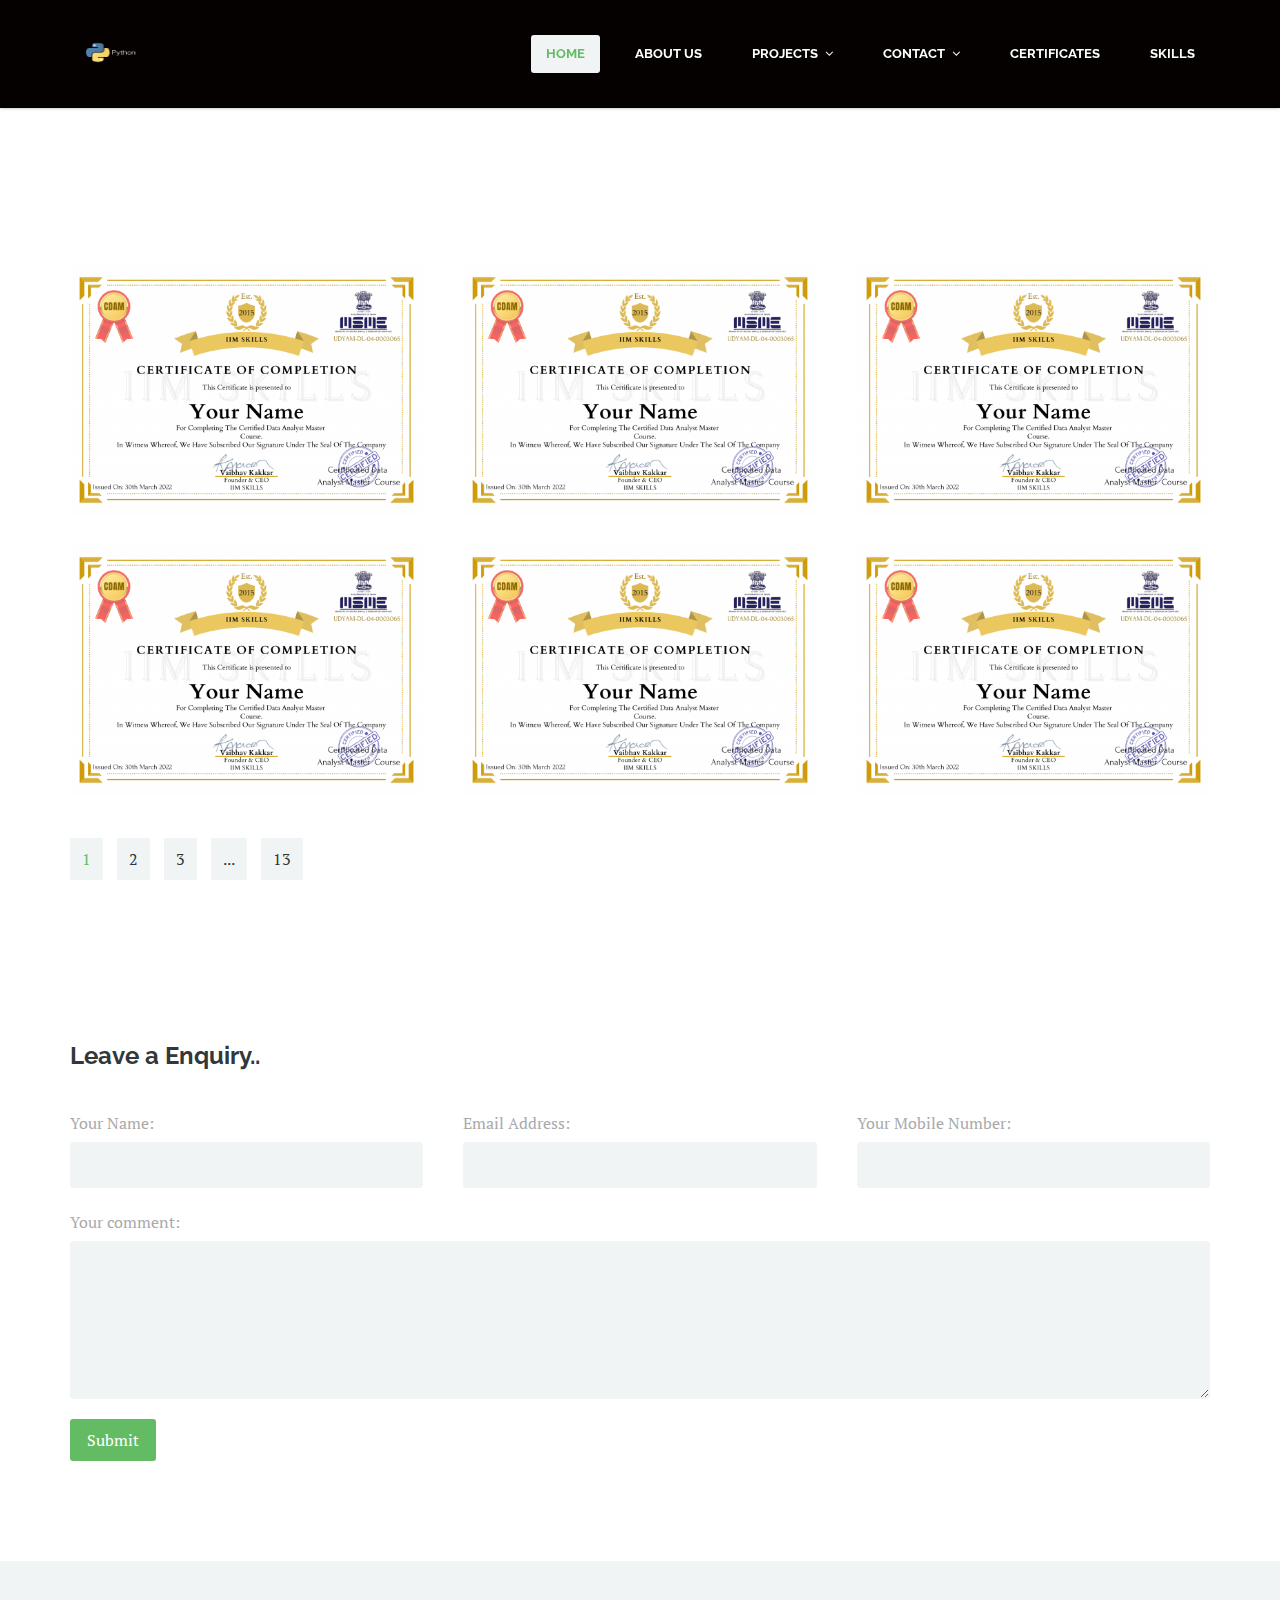
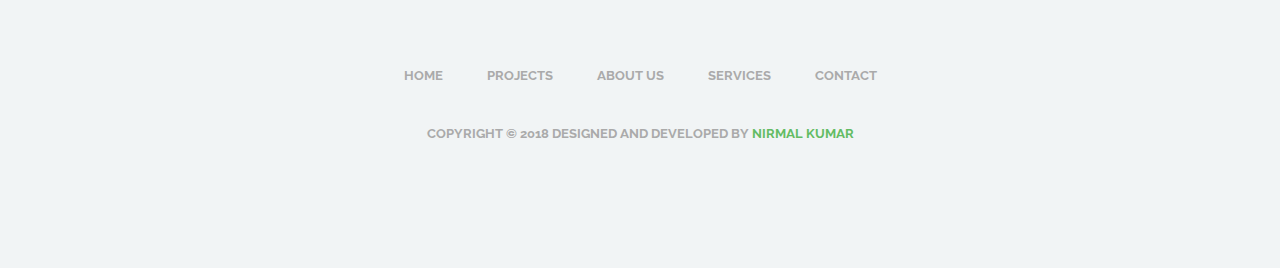
==== commit e14b3ca8: "first commit" ====
--- a/certificate.html
+++ b/certificate.html
@@ -27,21 +27,7 @@
 </head>
 <body>
 
-	<div class="confetti">
-		<div class="confetti-piece"></div>
-		<div class="confetti-piece"></div>
-		<div class="confetti-piece"></div>
-		<div class="confetti-piece"></div>
-		<div class="confetti-piece"></div>
-		<div class="confetti-piece"></div>
-		<div class="confetti-piece"></div>
-		<div class="confetti-piece"></div>
-		<div class="confetti-piece"></div>
-		<div class="confetti-piece"></div>
-		<div class="confetti-piece"></div>
-		<div class="confetti-piece"></div>
-		<div class="confetti-piece"></div>
-	</div>
+	
 
     <div id="responsive_menu" class="responsive_menu" style="display: none;">
         <ul class="main_menu">
@@ -123,6 +109,142 @@
 
 		</div>
 	</header>
+
+
+	
+
+	<div class="container" style="margin-top: 265px;">
+		<div class="row">
+			<div class="portfolio-holder" id="Grid">
+				<div class="portfolio-post col-sm-6 col-md-4 mix illustration">
+					<div class="thumb-post">
+						<div class="overlay">
+                            <div class="overlay-inner">
+                                <div class="portfolio-infos">
+                                    <span class="meta-category">Data anlytics</span>
+                                    <h3 class="portfolio-title"><a href="#">Certificate Admin</a></h3>
+                                </div>
+                                <div class="portfolio-expand">
+                                    <a class="fancybox" href="images/includes/project1.png" title="Certificate">
+                                        <i class="fa fa-expand"></i>
+                                    </a>
+                                </div>
+                            </div>
+                        </div>
+                        <img src="images/includes/project1.png" alt="My certificate">
+					</div>
+				</div> <!-- /.col-md-4 -->
+				<div class="portfolio-post col-sm-6 col-md-4 mix illustration">
+					<div class="thumb-post">
+						<div class="overlay">
+                            <div class="overlay-inner">
+                                <div class="portfolio-infos">
+                                    <span class="meta-category">Data anlytics</span>
+                                    <h3 class="portfolio-title"><a href="#">Certificate Admin</a></h3>
+                                </div>
+                                <div class="portfolio-expand">
+                                    <a class="fancybox" href="images/includes/project1.png" title="Certificate">
+                                        <i class="fa fa-expand"></i>
+                                    </a>
+                                </div>
+                            </div>
+                        </div>
+                        <img src="images/includes/project1.png" alt="My certificate">
+					</div>
+				</div> <!-- /.col-md-4 -->
+				<div class="portfolio-post col-sm-6 col-md-4 mix illustration">
+					<div class="thumb-post">
+						<div class="overlay">
+                            <div class="overlay-inner">
+                                <div class="portfolio-infos">
+                                    <span class="meta-category">Data anlytics</span>
+                                    <h3 class="portfolio-title"><a href="#">Certificate Admin</a></h3>
+                                </div>
+                                <div class="portfolio-expand">
+                                    <a class="fancybox" href="images/includes/project1.png" title="Certificate">
+                                        <i class="fa fa-expand"></i>
+                                    </a>
+                                </div>
+                            </div>
+                        </div>
+                        <img src="images/includes/project1.png" alt="My certificate">
+					</div>
+				</div> <!-- /.col-md-4 -->
+				<div class="portfolio-post col-sm-6 col-md-4 mix illustration">
+					<div class="thumb-post">
+						<div class="overlay">
+                            <div class="overlay-inner">
+                                <div class="portfolio-infos">
+                                    <span class="meta-category">Data anlytics</span>
+                                    <h3 class="portfolio-title"><a href="#">Certificate Admin</a></h3>
+                                </div>
+                                <div class="portfolio-expand">
+                                    <a class="fancybox" href="images/includes/project1.png" title="Certificate">
+                                        <i class="fa fa-expand"></i>
+                                    </a>
+                                </div>
+                            </div>
+                        </div>
+                        <img src="images/includes/project1.png" alt="My certificate">
+					</div>
+				</div> <!-- /.col-md-4 -->
+				<div class="portfolio-post col-sm-6 col-md-4 mix illustration">
+					<div class="thumb-post">
+						<div class="overlay">
+                            <div class="overlay-inner">
+                                <div class="portfolio-infos">
+                                    <span class="meta-category">Data anlytics</span>
+                                    <h3 class="portfolio-title"><a href="#">Certificate Admin</a></h3>
+                                </div>
+                                <div class="portfolio-expand">
+                                    <a class="fancybox" href="images/includes/project1.png" title="Certificate">
+                                        <i class="fa fa-expand"></i>
+                                    </a>
+                                </div>
+                            </div>
+                        </div>
+                        <img src="images/includes/project1.png" alt="My certificate">
+					</div>
+				</div> <!-- /.col-md-4 -->
+				<div class="portfolio-post col-sm-6 col-md-4 mix illustration">
+					<div class="thumb-post">
+						<div class="overlay">
+                            <div class="overlay-inner">
+                                <div class="portfolio-infos">
+                                    <span class="meta-category">Data anlytics</span>
+                                    <h3 class="portfolio-title"><a href="#">Certificate Admin</a></h3>
+                                </div>
+                                <div class="portfolio-expand">
+                                    <a class="fancybox" href="images/includes/project1.png" title="Certificate">
+                                        <i class="fa fa-expand"></i>
+                                    </a>
+                                </div>
+                            </div>
+                        </div>
+                        <img src="images/includes/project1.png" alt="My certificate">
+					</div>
+				</div> <!-- /.col-md-4 -->
+
+				
+				
+			</div> <!-- /.portfolio-holder -->
+		</div> <!-- /.row -->
+	</div> <!-- /.container -->
+
+	<div class="container">
+		<div class="row">
+			<div class="col-md-12">
+				<ul class="pages">
+					<li><a href="#" class="active">1</a></li>
+					<li><a href="#">2</a></li>
+					<li><a href="#">3</a></li>
+					<li><a href="#">...</a></li>
+					<li><a href="#">13</a></li>
+				</ul>
+			</div> <!-- /.col-md-12 -->
+		</div> <!-- /.row -->
+	</div> <!-- /.container -->
+
 	
 	  <section style="margin-top: 50px;" id="enquiry">
 		<div class="container">
@@ -175,13 +297,14 @@
 	  </section>
 	  
 
+
 	<footer  class="site-footer">
 		<div class="container">
 			<div class="row">
 				<div class="col-md-12">
 					<nav class="footer-nav clearfix">
 						<ul class="footer-menu">
-							<li><a href="index.html">Home</a></li>
+							<li><a href="./index.html">Home</a></li>
 							<li><a href="#">Projects</a></li>
 							<li><a href="#">About us</a></li>
 							<li><a href="#">Services</a></li>
